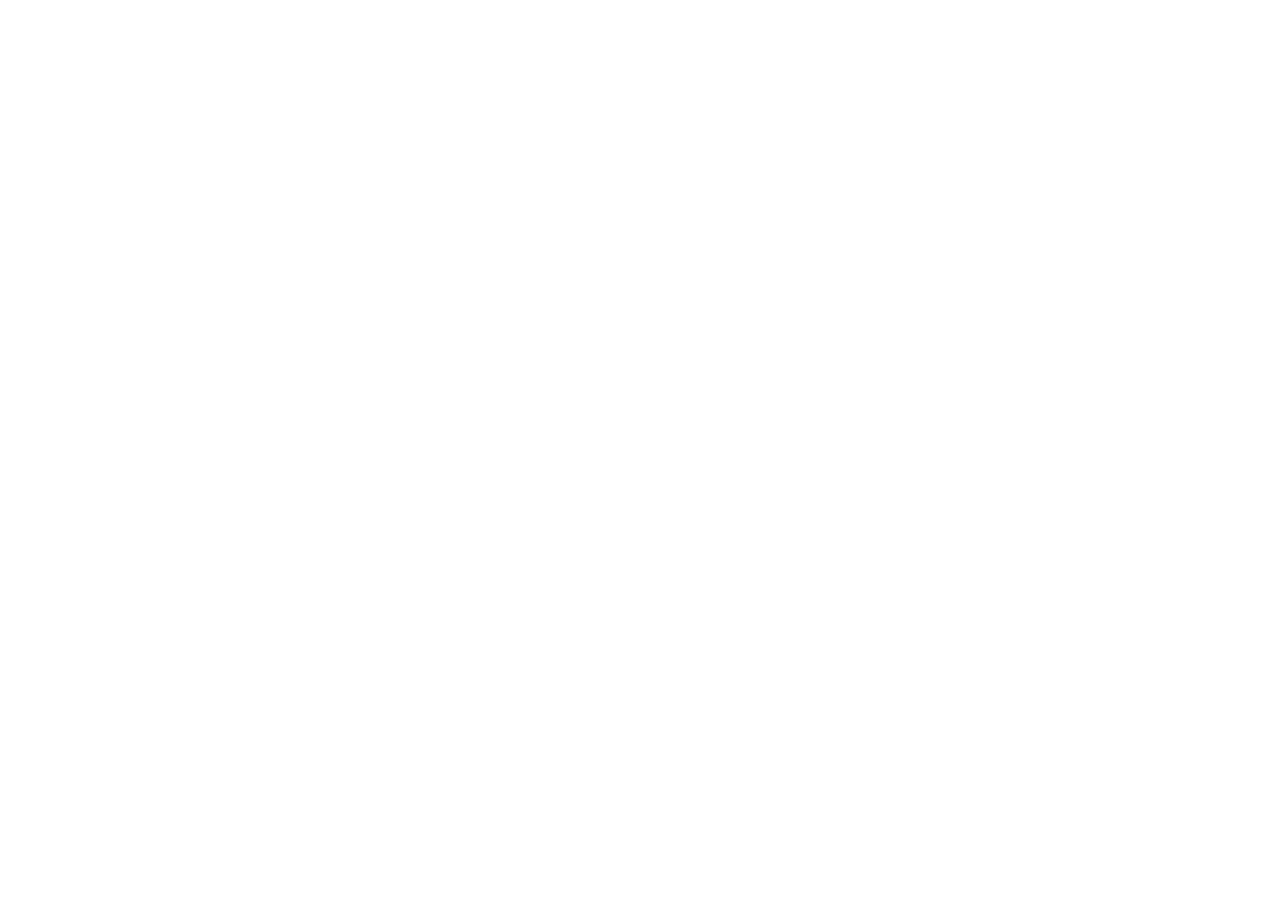
==== QR Code.html @ 78271980 "Create QR Code.html" ====
<!DOCTYPE html>
<html lang="en">
<head>
    <meta charset="UTF-8">
    <meta http-equiv="X-UA-Compatible" content="IE=edge">
    <meta name="viewport" content="width=device-width, initial-scale=1.0">
    <title>Document</title>
</head>
<body>
    
</body>
</html>
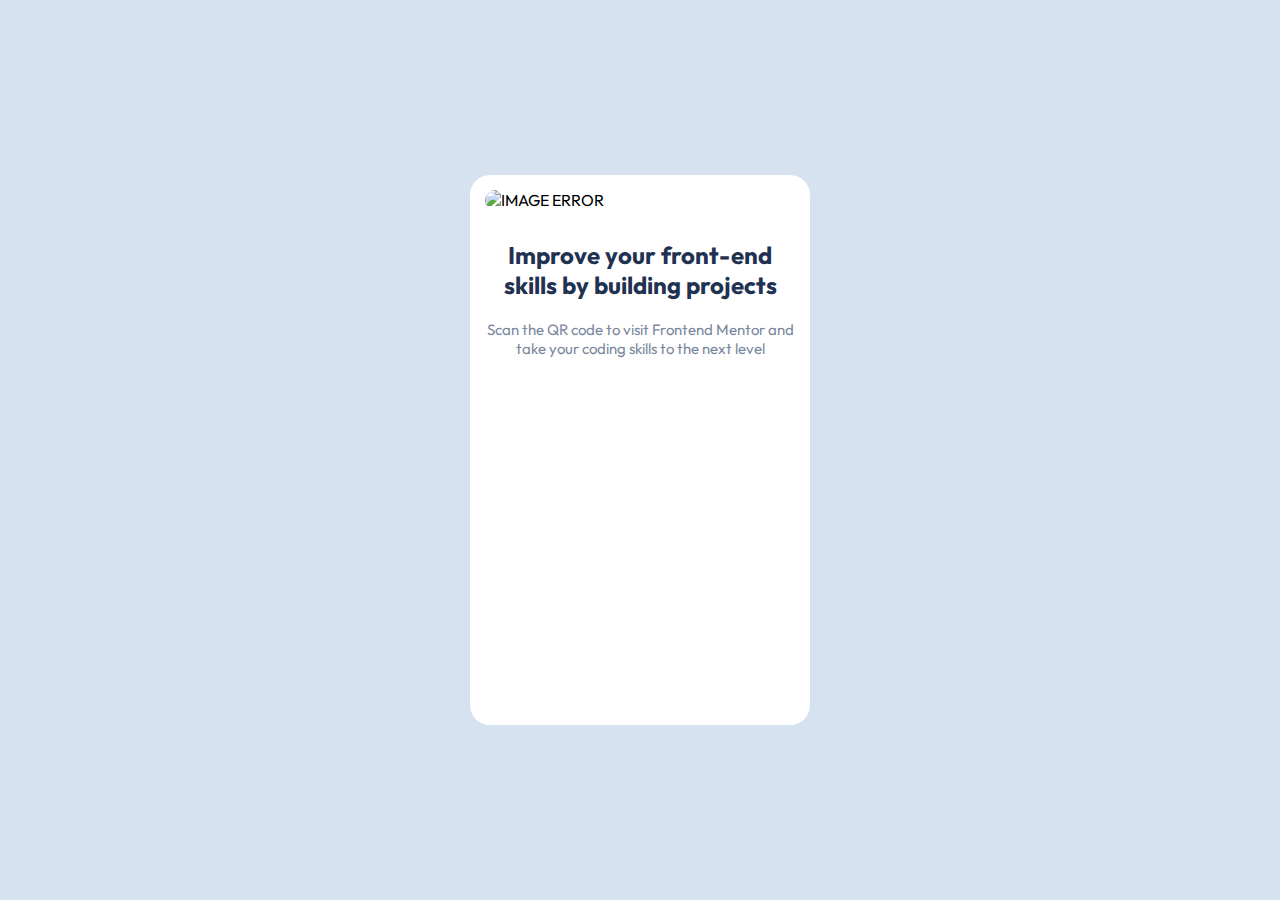
==== commit a299bc7f: "Add files via upload" ====
--- a/QR Code.html
+++ b/QR Code.html
@@ -1,12 +1,26 @@
-<!DOCTYPE html>
-<html lang="en">
-<head>
-    <meta charset="UTF-8">
-    <meta http-equiv="X-UA-Compatible" content="IE=edge">
-    <meta name="viewport" content="width=device-width, initial-scale=1.0">
-    <title>Document</title>
-</head>
-<body>
-    
-</body>
+<!DOCTYPE html>
+<html lang="en">
+<head>
+    <meta charset="UTF-8">
+    <meta http-equiv="X-UA-Compatible" content="IE=edge">
+    <meta name="viewport" content="width=device-width, initial-scale=1.0">
+    <link rel="stylesheet" href="https://fonts.googleapis.com/css2?family=Outfit:wght@400;700&display=swap">
+    <link rel="stylesheet" href="QR Style.css">
+    <title>Frontend Mentor | QR Code Component</title>
+    <link rel="icon" type="image/x-icon" href="C:\Users\Aditi\Documents\GitHub\QR-Code\images\favicon-32x32.png">
+</head>
+
+<body>
+    <div class="box">
+        <img src="C:\Users\Aditi\Documents\GitHub\QR-Code\images\image-qr-code.png" alt="IMAGE ERROR">
+        <p class="title">
+            Improve your front-end skills by building projects
+        </p>
+        <p class="para">
+            Scan the QR code to visit Frontend Mentor and take your coding skills to
+            the next level  
+        </p>
+    </div>
+    
+</body>
 </html>--- a/QR Style.css
+++ b/QR Style.css
@@ -0,0 +1,50 @@
+*{
+    margin: 0;
+    padding: 0;
+    box-sizing: border-box;
+}
+
+body{
+    height: 100vh;
+    font-family: "outfit"; 
+    display: flex;
+    justify-content: center;
+    align-items: center;
+    background-color:hsl(212, 45%, 89%);
+}
+.box{
+    background-color: hsl(0, 0%, 100%);
+    display: flex;
+    flex-direction: column;
+    align-items: center;
+    width: 340px;
+    height: 550px;
+    padding: 15px;
+    border-radius: 20px;
+}
+.box img{
+    width: 100%;
+    border-radius: 15px;
+    margin-bottom: 30px;
+}
+
+.box .title {
+    color: hsl(218, 44%, 22%);
+    font-size: 24px;
+    font-weight: 700;
+    text-align: center;
+
+}
+
+.box .para{
+    color: hsl(220, 15%, 55%);
+    font-size: 15px;
+    font-weight: 400;
+    text-align: center;
+}
+
+.box p{
+    margin-bottom: 20px;
+}
+
+@media only screen and (m);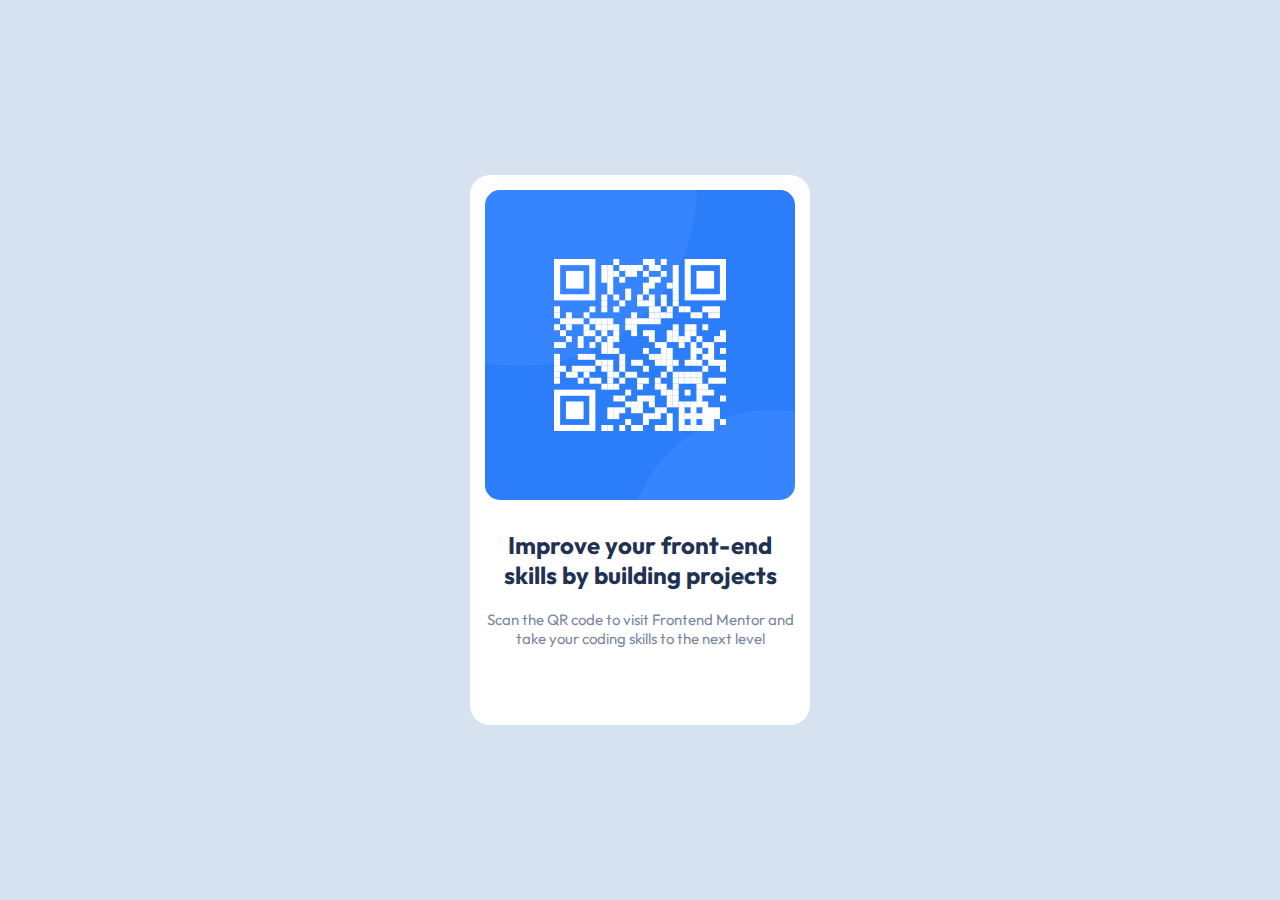
==== commit 2a66fbb4: "first" ====
--- a/QR Code.html
+++ b/QR Code.html
@@ -1,26 +1,26 @@
-<!DOCTYPE html>
-<html lang="en">
-<head>
-    <meta charset="UTF-8">
-    <meta http-equiv="X-UA-Compatible" content="IE=edge">
-    <meta name="viewport" content="width=device-width, initial-scale=1.0">
-    <link rel="stylesheet" href="https://fonts.googleapis.com/css2?family=Outfit:wght@400;700&display=swap">
-    <link rel="stylesheet" href="QR Style.css">
-    <title>Frontend Mentor | QR Code Component</title>
-    <link rel="icon" type="image/x-icon" href="C:\Users\Aditi\Documents\GitHub\QR-Code\images\favicon-32x32.png">
-</head>
-
-<body>
-    <div class="box">
-        <img src="C:\Users\Aditi\Documents\GitHub\QR-Code\images\image-qr-code.png" alt="IMAGE ERROR">
-        <p class="title">
-            Improve your front-end skills by building projects
-        </p>
-        <p class="para">
-            Scan the QR code to visit Frontend Mentor and take your coding skills to
-            the next level  
-        </p>
-    </div>
-    
-</body>
+<!DOCTYPE html>
+<html lang="en">
+<head>
+    <meta charset="UTF-8">
+    <meta http-equiv="X-UA-Compatible" content="IE=edge">
+    <meta name="viewport" content="width=device-width, initial-scale=1.0">
+    <link rel="stylesheet" href="https://fonts.googleapis.com/css2?family=Outfit:wght@400;700&display=swap">
+    <link rel="stylesheet" href="QR Style.css">
+    <title>Frontend Mentor | QR Code Component</title>
+    <link rel="icon" type="image/x-icon" href="/images/favicon-32x32.png">
+</head>
+
+<body>
+    <div class="box">
+        <img src="/images/image-qr-code.png" alt="IMAGE ERROR">
+        <p class="title">
+            Improve your front-end skills by building projects
+        </p>
+        <p class="para">
+            Scan the QR code to visit Frontend Mentor and take your coding skills to
+            the next level  
+        </p>
+    </div>
+    
+</body>
 </html>--- a/QR Style.css
+++ b/QR Style.css
@@ -1,50 +1,50 @@
-*{
-    margin: 0;
-    padding: 0;
-    box-sizing: border-box;
-}
-
-body{
-    height: 100vh;
-    font-family: "outfit"; 
-    display: flex;
-    justify-content: center;
-    align-items: center;
-    background-color:hsl(212, 45%, 89%);
-}
-.box{
-    background-color: hsl(0, 0%, 100%);
-    display: flex;
-    flex-direction: column;
-    align-items: center;
-    width: 340px;
-    height: 550px;
-    padding: 15px;
-    border-radius: 20px;
-}
-.box img{
-    width: 100%;
-    border-radius: 15px;
-    margin-bottom: 30px;
-}
-
-.box .title {
-    color: hsl(218, 44%, 22%);
-    font-size: 24px;
-    font-weight: 700;
-    text-align: center;
-
-}
-
-.box .para{
-    color: hsl(220, 15%, 55%);
-    font-size: 15px;
-    font-weight: 400;
-    text-align: center;
-}
-
-.box p{
-    margin-bottom: 20px;
-}
-
-@media only screen and (m);+*{
+    margin: 0;
+    padding: 0;
+    box-sizing: border-box;
+}
+
+body{
+    height: 100vh;
+    font-family: "outfit"; 
+    display: flex;
+    justify-content: center;
+    align-items: center;
+    background-color:hsl(212, 45%, 89%);
+}
+.box{
+    background-color: hsl(0, 0%, 100%);
+    display: flex;
+    flex-direction: column;
+    align-items: center;
+    width: 340px;
+    height: 550px;
+    padding: 15px;
+    border-radius: 20px;
+}
+.box img{
+    width: 100%;
+    border-radius: 15px;
+    margin-bottom: 30px;
+}
+
+.box .title {
+    color: hsl(218, 44%, 22%);
+    font-size: 24px;
+    font-weight: 700;
+    text-align: center;
+
+}
+
+.box .para{
+    color: hsl(220, 15%, 55%);
+    font-size: 15px;
+    font-weight: 400;
+    text-align: center;
+}
+
+.box p{
+    margin-bottom: 20px;
+}
+
+@media only screen and (m);
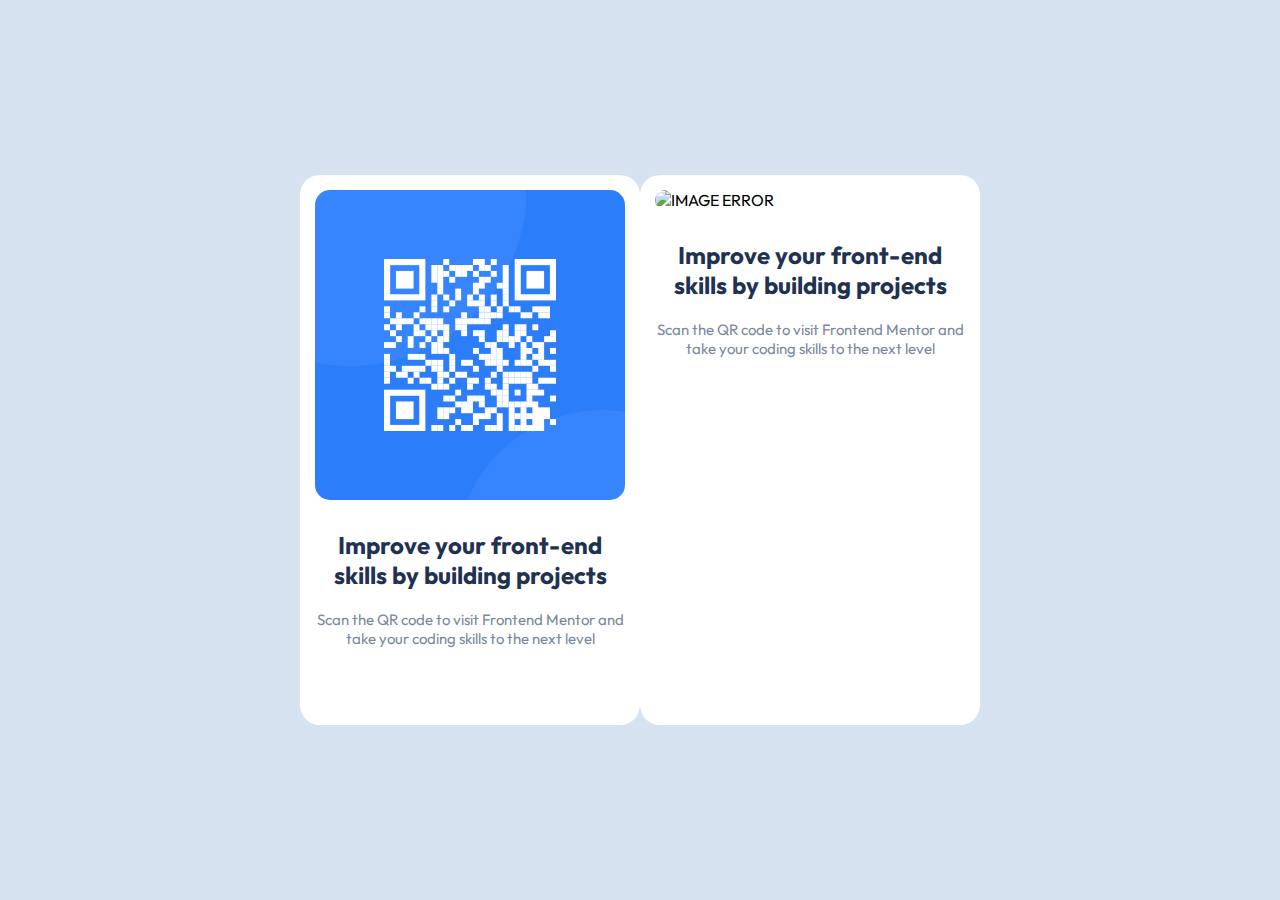
==== commit 2018058b: "Merge branch 'main' of https://github.com/aditi2310rao/QR-Code" ====
--- a/QR Code.html
+++ b/QR Code.html
@@ -23,4 +23,29 @@
     </div>
     
 </body>
+<!DOCTYPE html>
+<html lang="en">
+<head>
+    <meta charset="UTF-8">
+    <meta http-equiv="X-UA-Compatible" content="IE=edge">
+    <meta name="viewport" content="width=device-width, initial-scale=1.0">
+    <link rel="stylesheet" href="https://fonts.googleapis.com/css2?family=Outfit:wght@400;700&display=swap">
+    <link rel="stylesheet" href="QR Style.css">
+    <title>Frontend Mentor | QR Code Component</title>
+    <link rel="icon" type="image/x-icon" href="C:\Users\Aditi\Documents\GitHub\QR-Code\images\favicon-32x32.png">
+</head>
+
+<body>
+    <div class="box">
+        <img src="C:\Users\Aditi\Documents\GitHub\QR-Code\images\image-qr-code.png" alt="IMAGE ERROR">
+        <p class="title">
+            Improve your front-end skills by building projects
+        </p>
+        <p class="para">
+            Scan the QR code to visit Frontend Mentor and take your coding skills to
+            the next level  
+        </p>
+    </div>
+    
+</body>
 </html>--- a/QR Style.css
+++ b/QR Style.css
@@ -48,3 +48,53 @@
 }
 
 @media only screen and (m);
+*{
+    margin: 0;
+    padding: 0;
+    box-sizing: border-box;
+}
+
+body{
+    height: 100vh;
+    font-family: "outfit"; 
+    display: flex;
+    justify-content: center;
+    align-items: center;
+    background-color:hsl(212, 45%, 89%);
+}
+.box{
+    background-color: hsl(0, 0%, 100%);
+    display: flex;
+    flex-direction: column;
+    align-items: center;
+    width: 340px;
+    height: 550px;
+    padding: 15px;
+    border-radius: 20px;
+}
+.box img{
+    width: 100%;
+    border-radius: 15px;
+    margin-bottom: 30px;
+}
+
+.box .title {
+    color: hsl(218, 44%, 22%);
+    font-size: 24px;
+    font-weight: 700;
+    text-align: center;
+
+}
+
+.box .para{
+    color: hsl(220, 15%, 55%);
+    font-size: 15px;
+    font-weight: 400;
+    text-align: center;
+}
+
+.box p{
+    margin-bottom: 20px;
+}
+
+@media only screen and (m);
--- a/QR Style.css
+++ b/QR Style.css
@@ -48,3 +48,53 @@
 }
 
 @media only screen and (m);
+*{
+    margin: 0;
+    padding: 0;
+    box-sizing: border-box;
+}
+
+body{
+    height: 100vh;
+    font-family: "outfit"; 
+    display: flex;
+    justify-content: center;
+    align-items: center;
+    background-color:hsl(212, 45%, 89%);
+}
+.box{
+    background-color: hsl(0, 0%, 100%);
+    display: flex;
+    flex-direction: column;
+    align-items: center;
+    width: 340px;
+    height: 550px;
+    padding: 15px;
+    border-radius: 20px;
+}
+.box img{
+    width: 100%;
+    border-radius: 15px;
+    margin-bottom: 30px;
+}
+
+.box .title {
+    color: hsl(218, 44%, 22%);
+    font-size: 24px;
+    font-weight: 700;
+    text-align: center;
+
+}
+
+.box .para{
+    color: hsl(220, 15%, 55%);
+    font-size: 15px;
+    font-weight: 400;
+    text-align: center;
+}
+
+.box p{
+    margin-bottom: 20px;
+}
+
+@media only screen and (m);
